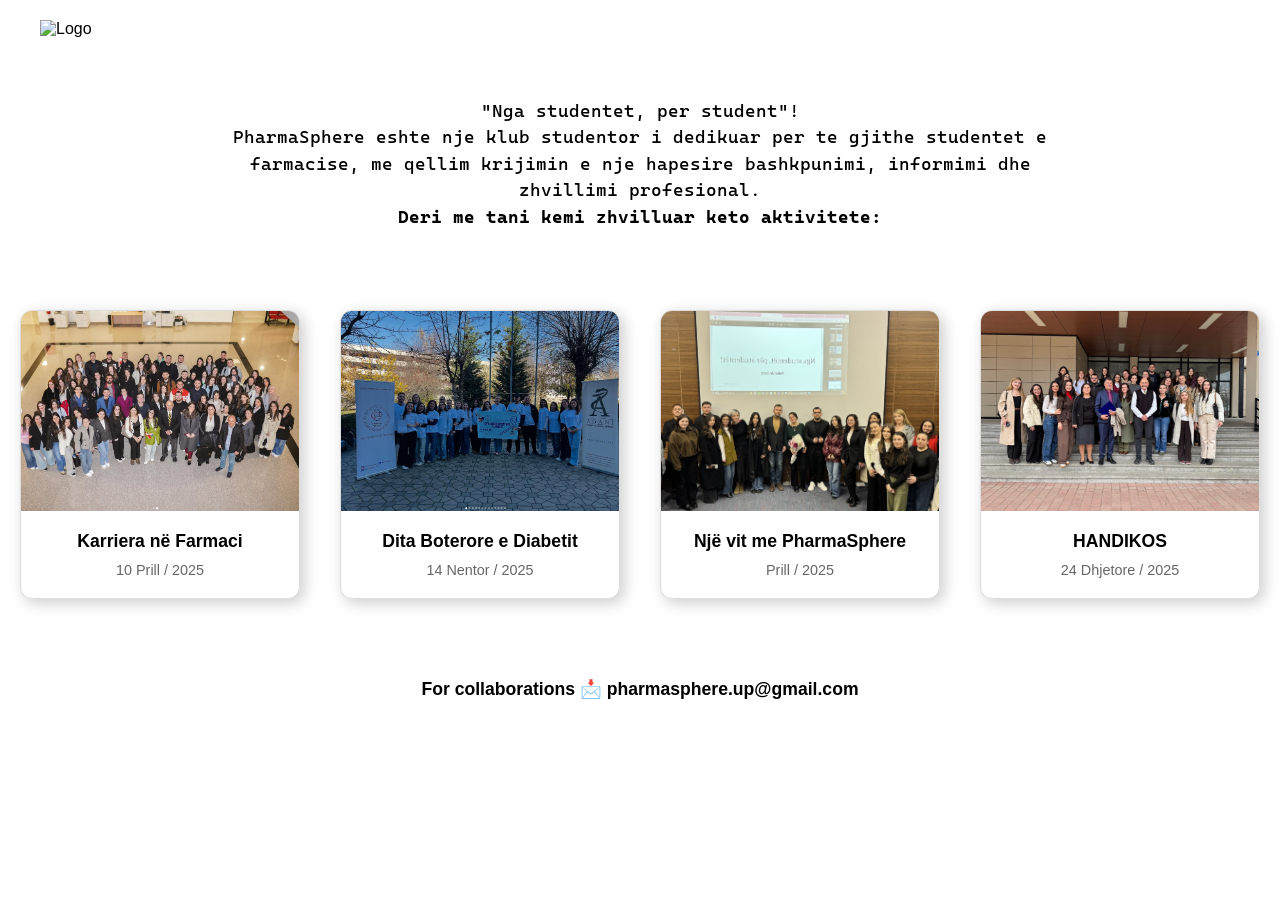
==== index.html @ dcd817d7 "Add files via upload" ====
<!DOCTYPE html>
<html lang="en">
<head>
    <meta charset="UTF-8">
    <meta name="viewport" content="width=device-width, initial-scale=1.0">
    <title>PharmaSphere</title>
    <link rel="stylesheet" href="style.css">
    <link rel="icon" href="PharmaSpherelogo.png">
    
</head>
<body>

    <!-- NAVBAR -->
    <ul class="nav-list">
        <li>
            <div class="logo-container">
                <img src="PharmaSpherelogo.png" alt="Logo" class="logo">
                <div class="logo-text">
                    Cfare eshte PharmaSphere? Lexo me posht per ne !
                </div>
            </div>
        </li>
    </ul>

    <div class="intro-section cascadia-mono">
        "Nga studentet, per student"!<br>
        PharmaSphere eshte nje klub studentor i dedikuar per te gjithe studentet e farmacise, 
        me qellim krijimin e nje hapesire bashkpunimi, informimi dhe zhvillimi profesional.
        <br><strong>Deri me tani kemi zhvilluar keto aktivitete:</strong>
    </div>

    
    <div class="main-container">
        
        <!-- KARTA 1 -->
        <a href="Karriera-ne-Farmaci.html" class="card">
            <div class="card-img-container">
                <img src="img/foto1.png" alt="Karriera">
            </div>
            <div class="card-text">
                <h2>Karriera në Farmaci</h2>
                <p>10 Prill / 2025</p>
            </div>
        </a>

        <!-- KARTA 2 -->
        <a href="Diabeti.html" class="card">
            <div class="card-img-container">
                <img src="img/foto2.png" alt="Diabeti">
            </div>
            <div class="card-text">
                <h2>Dita Boterore e Diabetit</h2>
                <p>14 Nentor / 2025</p>
            </div>
        </a>

        <!-- KARTA 3 -->
        <a href="Vjetori.html" class="card">
            <div class="card-img-container">
                <img src="img/foto5.png" alt="Vjetori">
            </div>
            <div class="card-text">
                <h2>Një vit me PharmaSphere</h2>
                <p>Prill / 2025</p>
            </div>
        </a>

        <!-- KARTA 4 -->
        <a href="Extra.html" class="card">
            <div class="card-img-container">
                <img src="img/foto4.jpeg" alt="Extra">
            </div>
            <div class="card-text">
                <h2>HANDIKOS</h2>
                <p>24 Dhjetore / 2025</p>
            </div>
        </a>

    </div>
<!--  KONTAKTI -->
<div class="footer-collab">
    For collaborations 📩 
   <a href="https://mail.google.com/mail/?view=cm&fs=1&to=pharmasphere.up@gmail.com" target="_blank">
    pharmasphere.up@gmail.com
</a>
</div>
</body>
</html>
---- style.css ----
@import url('https://fonts.googleapis.com/css2?family=Cascadia+Mono:wght@400;700&display=swap');

* {
    margin: 0;
    padding: 0;
    box-sizing: border-box;
}

body {
    background-image: url(img/vecteezy_ai-generated-clean-and-precise-backdrop-with-minimalist_38817399.jpeg);
    background-size: cover;
    background-attachment: fixed;
    background-position: center;
    background-repeat: no-repeat;
    font-family: Arial, sans-serif;
}


.nav-list {
    list-style-type: none;
    padding: 20px;
    display: flex;
}

.logo-container {
    position: relative;
    margin-left: 20px;
}

.logo {
    width: 80px;
}

.logo-text {
    position: absolute;
    left: 110%;
    top: 50%;
    transform: translateY(-50%);
    background: lightblue;
    padding: 8px 15px;
    border-radius: 6px;
    opacity: 0;
    visibility: hidden;
    transition: 0.4s ease;
    white-space: nowrap;
    z-index: 10;
}

.logo-container:hover .logo-text {
    opacity: 1;
    visibility: visible;
}


.intro-section {
    text-align: center;
    padding: 40px 20px;
    font-family: "Cascadia Mono", monospace;
    font-size: 1.1rem;
    line-height: 1.5;
    max-width: 900px;
    margin: 0 auto;
}


.main-container {
    display: flex;
    flex-wrap: wrap;
    justify-content: center; 
    align-items: flex-start;
    gap: 40px; 
    padding: 40px 20px;
    width: 100%;
}


.card {
    width: 280px; 
    background: white;
    border: 1px solid #ddd;
    border-radius: 12px;
    box-shadow: 4px 4px 15px rgba(0, 0, 0, 0.2);
    text-decoration: none;
    color: black;
    transition: transform 0.3s ease;
    overflow: hidden;
    display: flex;
    flex-direction: column;
}

.card:hover {
    transform: scale(1.05);
}

.card-img-container {
    width: 100%;
    height: 200px; 
    overflow: hidden;
}

.card-img-container img {
    width: 100%;
    height: 100%;
    object-fit: cover;
}

.card-text {
    padding: 20px;
    text-align: center;
}

.card-text h2 {
    font-size: 1.1rem;
    margin-bottom: 10px;
}

.card-text p {
    font-size: 0.9rem;
    color: #666;
}
.footer-collab {
    text-align: center;
    margin: 40px 0 20px 0;
    font-size: 1.1rem;
    font-weight: bold;
}

.footer-collab a {
    color: black;
    text-decoration: none;
}

.footer-collab a:hover {
    text-decoration: underline;
}

@media (max-width: 768px) {
    .main-container {
        flex-direction: column; 
        align-items: center;    
    }

    .card {
        width: 85%; 
        max-width: 320px;
    }

    .intro-section {
        font-size: 0.9rem;
    }
}
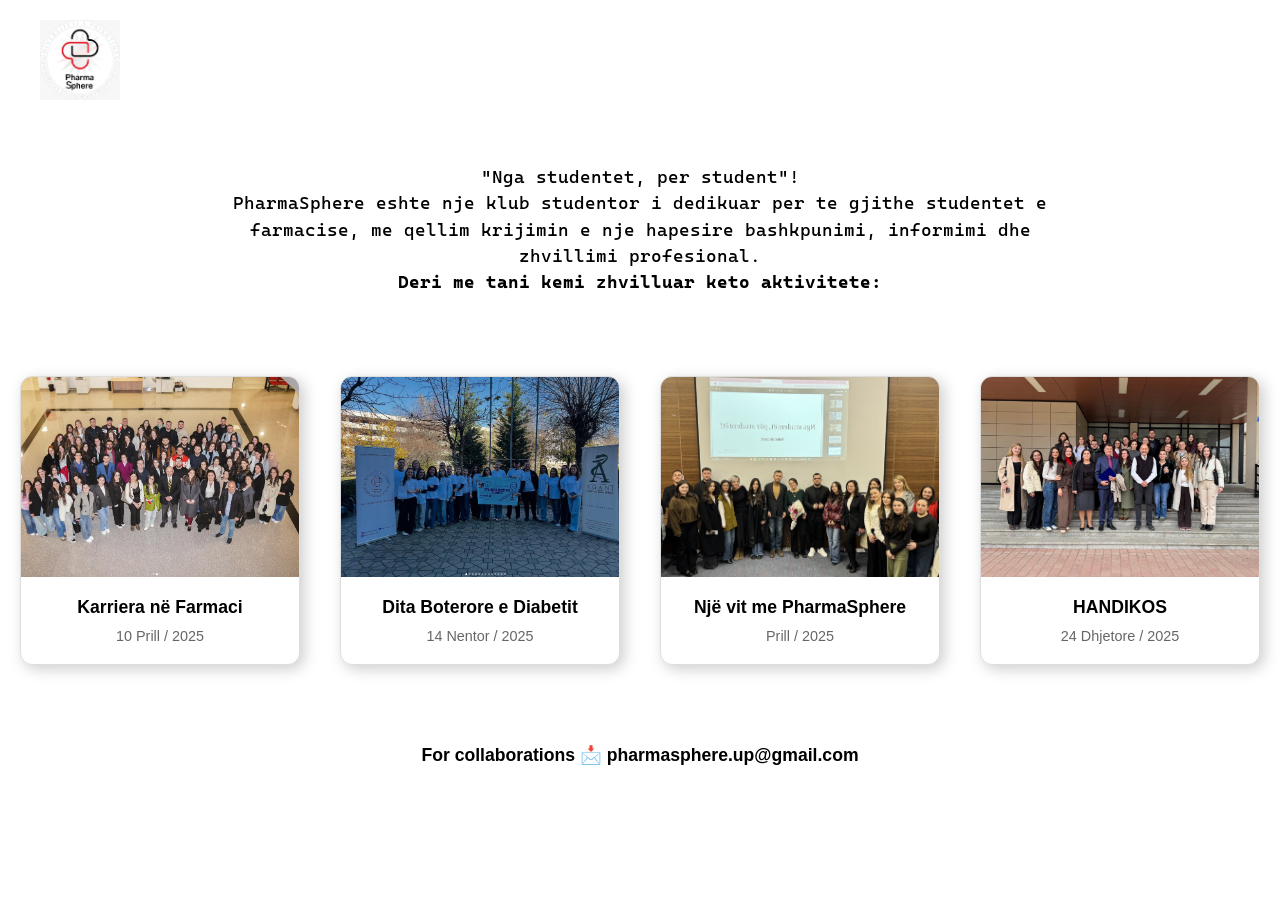
==== commit 84d2b5ce: "Update index.html" ====
--- a/index.html
+++ b/index.html
@@ -14,7 +14,7 @@
     <ul class="nav-list">
         <li>
             <div class="logo-container">
-                <img src="PharmaSpherelogo.png" alt="Logo" class="logo">
+                <img src="img/PharmaSpherelogo.png" alt="Logo" class="logo">
                 <div class="logo-text">
                     Cfare eshte PharmaSphere? Lexo me posht per ne !
                 </div>
@@ -44,7 +44,7 @@
         </a>
 
         <!-- KARTA 2 -->
-        <a href="Diabeti.html" class="card">
+        <a href="diabeti.html" class="card">
             <div class="card-img-container">
                 <img src="img/foto2.png" alt="Diabeti">
             </div>
@@ -55,7 +55,7 @@
         </a>
 
         <!-- KARTA 3 -->
-        <a href="Vjetori.html" class="card">
+        <a href="vjetori.html" class="card">
             <div class="card-img-container">
                 <img src="img/foto5.png" alt="Vjetori">
             </div>
@@ -66,7 +66,7 @@
         </a>
 
         <!-- KARTA 4 -->
-        <a href="Extra.html" class="card">
+        <a href="extra.html" class="card">
             <div class="card-img-container">
                 <img src="img/foto4.jpeg" alt="Extra">
             </div>
@@ -85,4 +85,4 @@
 </a>
 </div>
 </body>
-</html>+</html>
